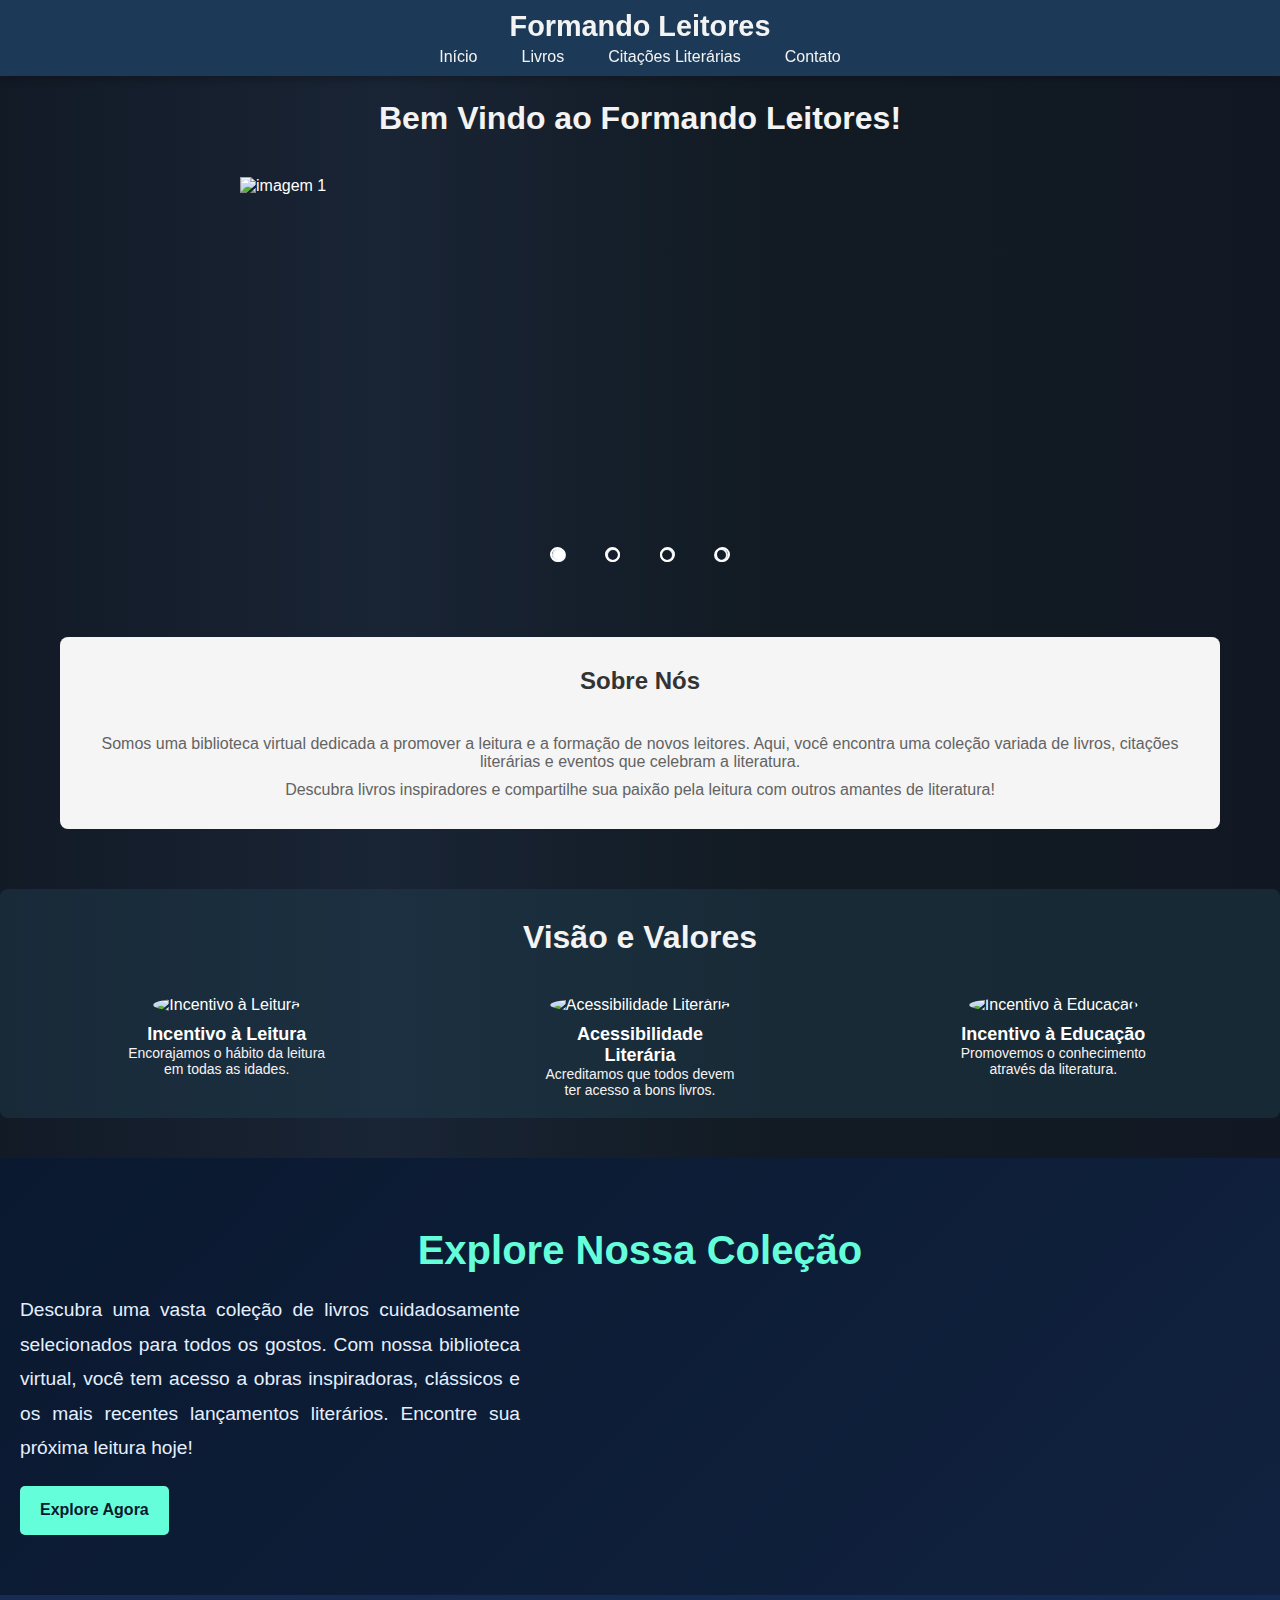
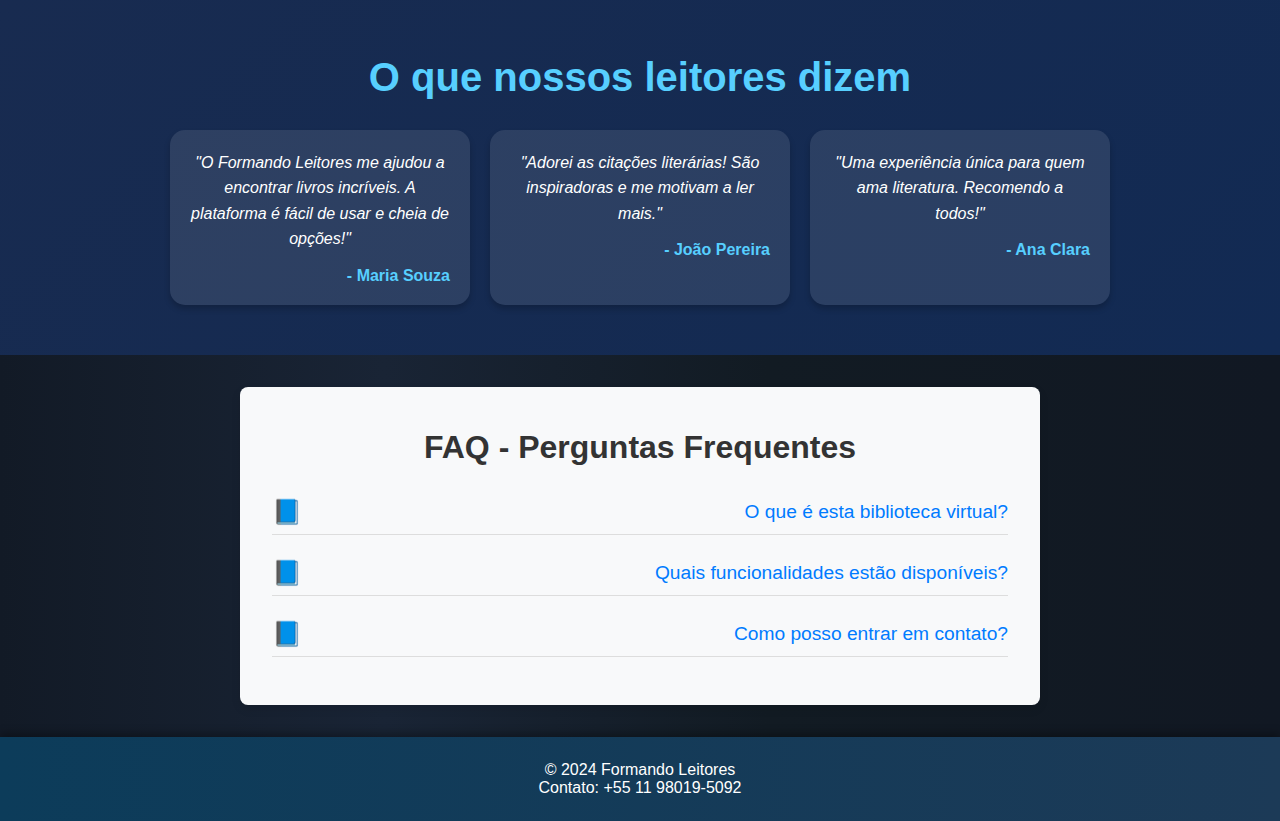
==== index.html @ 5ee4e40b "Add files via upload" ====
<!DOCTYPE html>
<html lang="pt-br">

<head>
    <meta charset="UTF-8">
    <meta name="viewport" content="width=device-width, initial-scale=1.0">
    <title>Formando Leitores - Página Inicial</title>
    <link rel="stylesheet" href="style.css">
</head>

<body>

    <header>

        <h1>Formando Leitores</h1>

        <nav>

            <ul>

                <li><a href="index.html">Início</a></li>
                <li><a href="livros.html">Livros</a></li>
                <li><a href="frases.html">Citações Literárias</a></li>
                <li><a href="contato.html">Contato</a></li>

            </ul>

        </nav>
        
    </header>

    <div class="main-content">
        <h2>Bem Vindo ao Formando Leitores!</h2>


    <div class="slider">
        <div class="slides">

            <input type="radio" name="radio-btn" id="radio1">
            <input type="radio" name="radio-btn" id="radio2">
            <input type="radio" name="radio-btn" id="radio3">
            <input type="radio" name="radio-btn" id="radio4">

            <div class="slide first">
                <img src="./img/Home.png" alt="imagem 1">
            </div>

            <div class="slide">
                <img src="./img/Livros.png" alt="imagem 2">
            </div>

            <div class="slide">
                <img src="./img/Citacoes.png" alt="imagem 3">
            </div>

            <div class="slide">
                <img src="./img/paisagem.png" alt="imagem 4">
            </div>

            <div class="navigation-auto">
                <div class="auto-btn1"></div>
                <div class="auto-btn2"></div>
                <div class="auto-btn3"></div>
                <div class="auto-btn4"></div>
            </div>

            <div class="manual-navigation">
                <label for="radio1" class="manual-btn"></label>
                <label for="radio2" class="manual-btn"></label>
                <label for="radio3" class="manual-btn"></label>
                <label for="radio4" class="manual-btn"></label>
            </div>
        </div>
    </div>

    <section id="sobre-nos">
        <h2>Sobre Nós</h2>
        <p>Somos uma biblioteca virtual dedicada a promover a leitura e a formação de novos leitores. Aqui, você encontra uma coleção variada de livros, citações literárias e eventos que celebram a literatura.</p>
        <p>Descubra livros inspiradores e compartilhe sua paixão pela leitura com outros amantes de literatura!</p>
    </section>

    <section id="valores">
        <h2>Visão e Valores</h2>
        <div class="valores-container">
            <div class="valor">
                <img src="./img/incentivo_leitura.png" alt="Incentivo à Leitura">
                <h3>Incentivo à Leitura</h3>
                <p>Encorajamos o hábito da leitura em todas as idades.</p>
            </div>
            <div class="valor">
                <img src="./img/acessibilidade_literaria.png" alt="Acessibilidade Literária">
                <h3>Acessibilidade Literária</h3>
                <p>Acreditamos que todos devem ter acesso a bons livros.</p>
            </div>
            <div class="valor">
                <img src="./img/incentivo_educacao.png" alt="Incentivo à Educação">
                <h3>Incentivo à Educação</h3>
                <p>Promovemos o conhecimento através da literatura.</p>
            </div>
        </div>
    </section>

    <section id="explore">
        <h2>Explore Nossa Coleção</h2>
        <div class="explore-content">
            <div class="explore-text">
                <p>Descubra uma vasta coleção de livros cuidadosamente selecionados para todos os gostos. Com nossa biblioteca virtual, você tem acesso a obras inspiradoras, clássicos e os mais recentes lançamentos literários. Encontre sua próxima leitura hoje!</p>
                <a href="livros.html" class="btn-explore">Explore Agora</a>
            </div>
            <div class="explore-image">
                <img src="./img/estante.png" alt="Estante de Livros">
            </div>
        </div>
    </section>

    <section id="depoimentos">
        <h2>O que nossos leitores dizem</h2>
        <div class="depoimentos-container">
            <div class="depoimento">
                <p>"O Formando Leitores me ajudou a encontrar livros incríveis. A plataforma é fácil de usar e cheia de opções!"</p>
                <h3>- Maria Souza</h3>
            </div>
            <div class="depoimento">
                <p>"Adorei as citações literárias! São inspiradoras e me motivam a ler mais."</p>
                <h3>- João Pereira</h3>
            </div>
            <div class="depoimento">
                <p>"Uma experiência única para quem ama literatura. Recomendo a todos!"</p>
                <h3>- Ana Clara</h3>
            </div>
        </div>
    </section>

    <section class="faq-section">
        <h2>FAQ - Perguntas Frequentes</h2>
        <div class="faq-item">
          <div class="faq-question">
            <span class="faq-icon">📘</span>
            <span>O que é esta biblioteca virtual?</span>
          </div>
          <div class="faq-answer">
            Esta biblioteca virtual permite que você explore e conheça novos livros online.
          </div>
        </div>
        <div class="faq-item">
          <div class="faq-question">
            <span class="faq-icon">📘</span>
            <span>Quais funcionalidades estão disponíveis?</span>
          </div>
          <div class="faq-answer">
            Atualmente, você pode navegar pelo catálogo e visualizar informações sobre os livros disponíveis.
          </div>
        </div>
        <div class="faq-item">
          <div class="faq-question">
            <span class="faq-icon">📘</span>
            <span>Como posso entrar em contato?</span>
          </div>
          <div class="faq-answer">
            Você pode entrar em contato por meio da seção "Contato" no site, ou enviar uma mensagem diretamente para o suporte.
          </div>
        </div>
      </section>
      
    
        <footer>
            <p>&copy; 2024 Formando Leitores</p>
            <p>Contato: +55 11 98019-5092</p>
        </footer>

        <script src="script.js"></script>
</body>

</html>
---- style.css ----
* {
    margin: 0;
    padding: 0;
    box-sizing: border-box;
}

body {
    margin: 0;
    padding: 0;
    width: 100%;
    min-height: 100vh;
    background-color: #1e2d3b;
    background: linear-gradient(to right, #121A26 0%, #192435 30%, #121B23 60%, #111823 100%);
    color: #fff;
    font-family: Arial, sans-serif;
}

.main-content {
    margin-top: 100px;
}


header {
    width: 100%;
    padding: 10px 0;
    background-color: #1c3a57;
    text-align: center;
    box-shadow: 0 4px 8px rgba(0, 0, 0, 0.2);
    position: fixed;
    top: 0;
    z-index: 1000;
}

header h1 {
    font-size: 1.8em;
    color: #f3f3f3;
}

nav {
    margin-top: 5px;
}

nav ul {
    list-style: none;
    display: flex;
    justify-content: center;
    gap: 20px;
}

nav ul li a {
    text-decoration: none;
    color: #f3f3f3;
    padding: 8px 12px;
    border-radius: 4px;
    transition: background-color 0.3s ease;
}

nav ul li a:hover {
    background-color: #20a6ff;
}

.main-content {
    margin-top: 100px;
}

h2 {
    text-align: center;
    font-size: 2em;
    margin-top: 10px;
    margin-bottom: 40px;
    color: #f3f3f3;
}

.slider {
    margin: 0 auto;
    width: 800px;
    height: 400px;
    overflow: hidden;
    position: relative;
}

.slides {
    width: 400%;
    height: 400px;
    display: flex;
}

.slides input {
    display: none;
}

.slide {
    width: 25%;
    position: relative;
    transition: 2s;
}

.slide img {
    width: 100%;
    height: 100%;
    object-fit: contain;
}

.manual-navigation {
    position: absolute;
    bottom: 15px;
    left: 50%;
    transform: translateX(-50%);
    display: flex;
    align-items: center;
    z-index: 2;
}

.manual-btn {
    border: 2px solid #ffffff;
    border-radius: 50%;
    width: 15px;
    height: 15px;
    background-color: #ffffff00;
    cursor: pointer;
    transition: background-color 0.3s;
}

.manual-btn:not(:last-child) {
    margin-right: 40px;
}

.manual-btn:hover {  
    background-color: #20a6ff;
}  

#radio1:checked ~ .first {
    margin-left: 0;
}

#radio2:checked ~ .first {
    margin-left: -25%;
}

#radio3:checked ~ .first {
    margin-left: -50%;
}

#radio4:checked ~ .first {
    margin-left: -75%;
}

.navigation-auto div{
    border: 2px solid #e9eff3;
    padding: 5px;
    border-radius: 10px;
    cursor: pointer;
    transition: 1s;
}

.navigation-auto {
    position: absolute;
    bottom: 15px;
    left: 50%;
    transform: translateX(-50%);
    display: flex;
    align-items: center;
    z-index: 2;
}

.navigation-auto div:not(:Last-child){
    margin-right: 40px;
}

#radio1:checked ~ .navigation-auto .auto-btn1{
    background-color: #fff;
}

#radio2:checked ~ .navigation-auto .auto-btn2{
    background-color: #fff;
}

#radio3:checked ~ .navigation-auto .auto-btn3{
    background-color: #fff;
}

#radio4:checked ~ .navigation-auto .auto-btn4{
    background-color: #fff;
}

#sobre-nos {
    text-align: center;
    margin: 60px;
    padding: 20px;
    background-color: #f5f5f5;
    border-radius: 8px;
    transition: transform 0.3s ease-in-out;
}

#sobre-nos h2 {
    font-size: 24px;
    color: #333;
}

#sobre-nos p {
    font-size: 16px;
    color: #636363;
    margin: 10px 0;
}

#valores {
    text-align: center;
    margin: 40px 0;
    padding: 20px;
    background-color: rgba(33, 65, 83, 0.411);
    border-radius: 8px;
    transition: transform 0.3s ease-in-out;
}

#sobre-nos:hover, #valores:hover {
    transform: scale(1.05);
}

.valores-container {
    display: flex;
    justify-content: space-around;
    margin-top: 20px;
}

.valor {
    text-align: center;
    width: 200px;
}

.valor img {
    width: 90px;
    height: 80px;
    object-fit: cover;
    border-radius: 50%; /* Para manter o formato circular */
    margin-bottom: 10px;
}


.valor h3 {
    font-size: 18px;
    color: #ffffff;
}

.valor p {
    font-size: 14px;
    color: #f8f2f2;
}

footer {
    background: linear-gradient(90deg, #0c3c5a, #1c3a57);
    color: #fff;
    text-align: center;
    padding: 1.5em 0;
    box-shadow: 0 -4px 8px rgba(0, 0, 0, 0.3);
}

@keyframes fadeIn {
    0% { opacity: 0; transform: translateY(20px); }
    100% { opacity: 1; transform: translateY(0); }
}

h1, h2, p {
    animation: fadeIn 1s ease-out;
}

#explore {
    padding: 60px 20px;
    background: linear-gradient(135deg, #0a192f, #112240);
    color: #e4f0ff;
}

#explore h2 {
    font-size: 2.5rem;
    text-align: center;
    margin-bottom: 20px;
    color: #64ffda;
}

.explore-content {
    display: flex;
    flex-wrap: wrap;
    align-items: center;
    justify-content: center;
    gap: 20px;
}

.explore-text {
    flex: 1 1 40%;
    max-width: 500px;
    text-align: justify;
    font-size: 1.2rem;
    line-height: 1.8;
}

.explore-image {
    flex: 1 1 50%;
    text-align: right;
}

.explore-image img {
    max-width: 50%;
    height: auto;
    border-radius: 10px;
    box-shadow: 0 4px 15px rgba(0, 0, 0, 0.6);
    margin: 0 auto;
    display: block;

    /* Adicionando animação */
    opacity: 0;
    transform: scale(0.95);
    animation: fadeInZoom 1s ease-out forwards;
}

/* Definição da animação */
@keyframes fadeInZoom {
    0% {
        opacity: 0;
        transform: scale(0.95); /* Ligeiramente menor */
    }
    100% {
        opacity: 1;
        transform: scale(1); /* Tamanho normal */
    }
}

.btn-explore {
    display: inline-block;
    margin-top: 20px;
    padding: 10px 20px;
    font-size: 1rem;
    font-weight: bold;
    color: #0a192f;
    background-color: #64ffda;
    border: none;
    border-radius: 5px;
    text-decoration: none;
    transition: all 0.3s ease;
}

.btn-explore:hover {
    background-color: #52e0c4;
    color: #0a192f;
    box-shadow: 0 4px 15px rgba(100, 255, 218, 0.5);
}


#depoimentos {
    background: linear-gradient(135deg, #182b50, #122a53);
    color: #ffffff;
    padding: 50px 20px;
    text-align: center;
}

#depoimentos h2 {
    font-size: 2.5rem;
    margin-bottom: 30px;
    color: #57cfff;
}

.depoimentos-container {
    display: flex;
    justify-content: center;
    gap: 20px;
    flex-wrap: wrap;
}

.depoimento {
    background: rgba(255, 255, 255, 0.1);
    padding: 20px;
    border-radius: 15px;
    box-shadow: 0 4px 6px rgba(0, 0, 0, 0.2);
    max-width: 300px;
    flex: 1 1 calc(33% - 20px);
    font-family: 'Arial', sans-serif;
}

.depoimento p {
    font-size: 1rem;
    font-style: italic;
    line-height: 1.6;
    margin-bottom: 15px;
}

.depoimento h3 {
    font-size: 1rem;
    font-weight: bold;
    color: #57cfff;
    text-align: right;
}

.faq-section {
    padding: 2rem;
    background-color: #f8f9fa;
    border-radius: 8px;
    max-width: 800px;
    margin: 2rem auto;
    box-shadow: 0 4px 10px rgba(0, 0, 0, 0.1);
}
  
.faq-section h2 {
    text-align: center;
    font-size: 2rem;
    color: #333;
    margin-bottom: 1.5rem;
}
  
.faq-item {
    margin-bottom: 1rem;
    border-bottom: 1px solid #ddd;
    padding: 0.5rem 0;
    cursor: pointer;
    transition: background-color 0.3s ease;
}
  
.faq-item:hover {
    background-color: #e9ecef;
}
  
.faq-question {
    display: flex;
    align-items: center;
    justify-content: space-between;
    font-size: 1.2rem;
    color: #007bff;
}
  
.faq-icon {
    font-size: 1.5rem;
    margin-right: 0.5rem;
}
  
.faq-answer {
    display: none;
    margin-top: 0.5rem;
    color: #555;
    font-size: 1rem;
    line-height: 1.6;
    animation: fadeIn 0.3s ease;
}
  
@keyframes fadeIn {
    from {
    opacity: 0;
    }
    to {
    opacity: 1;
}
}
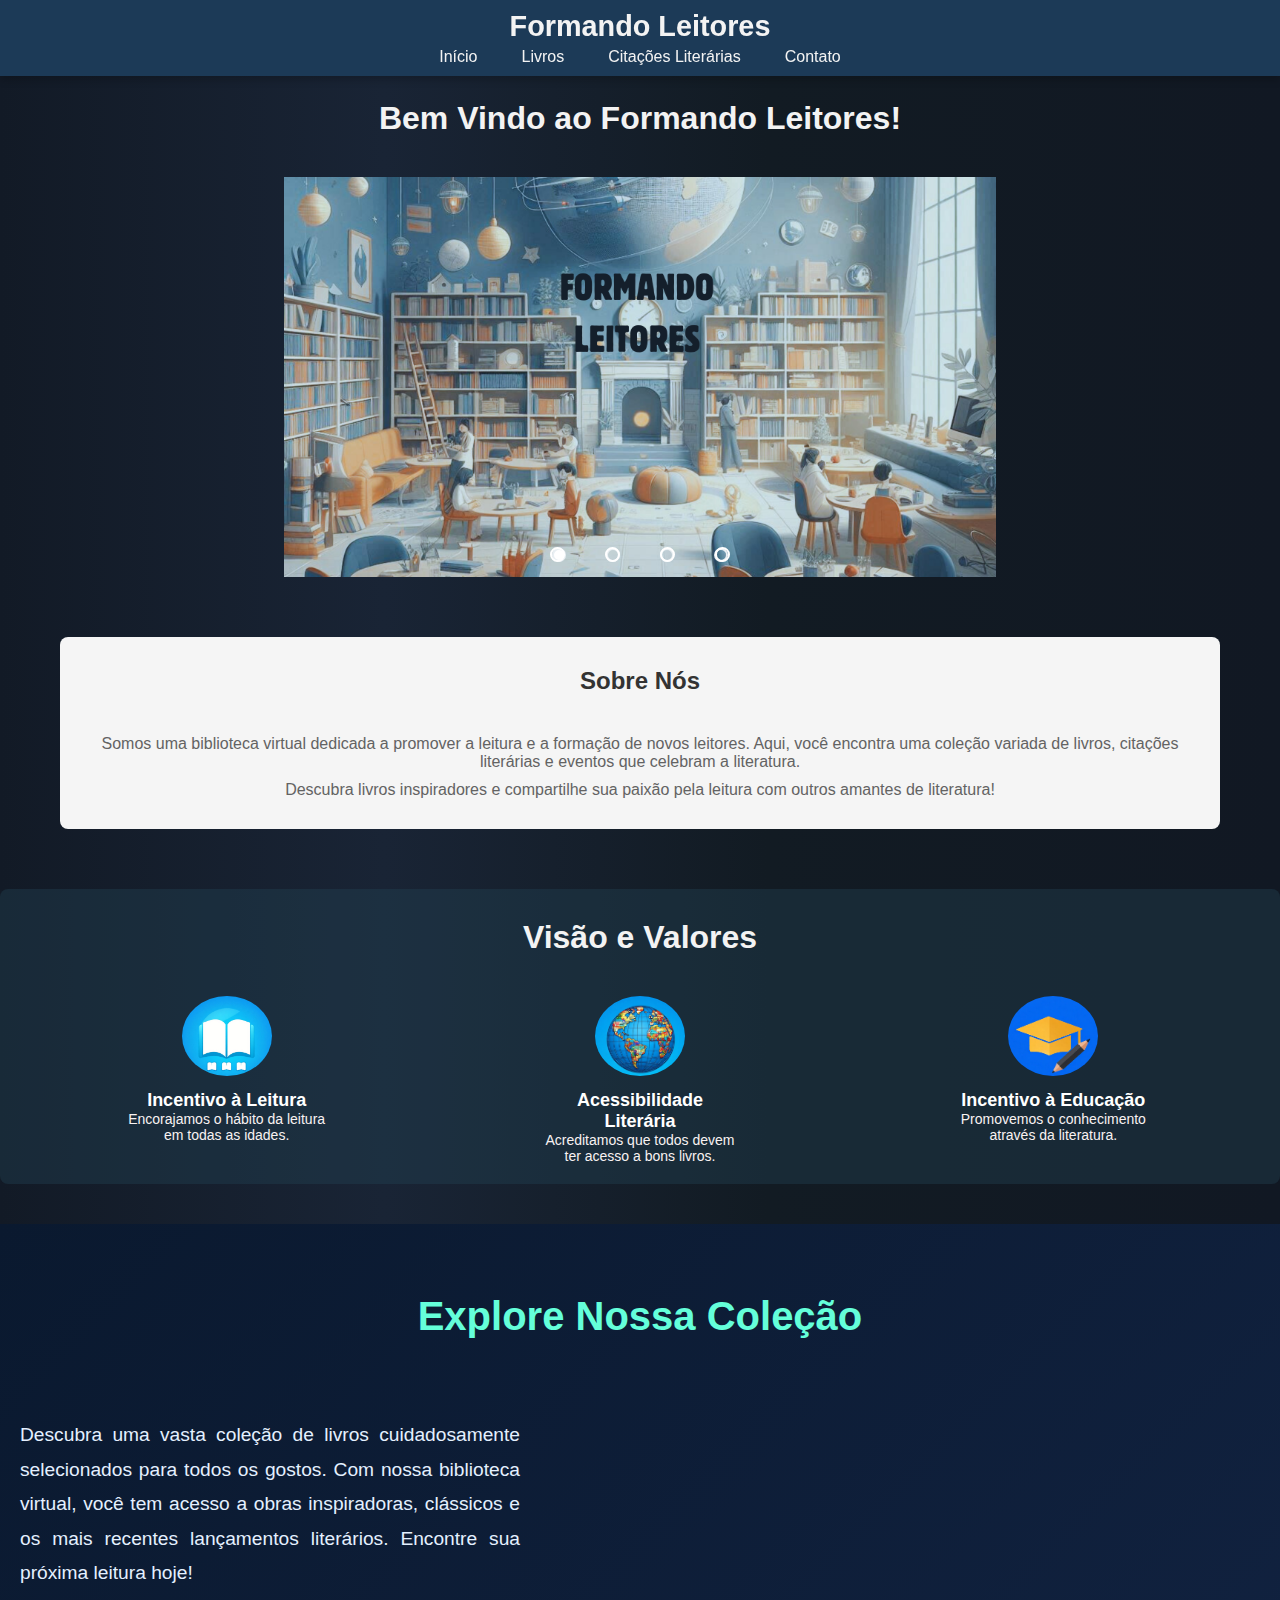
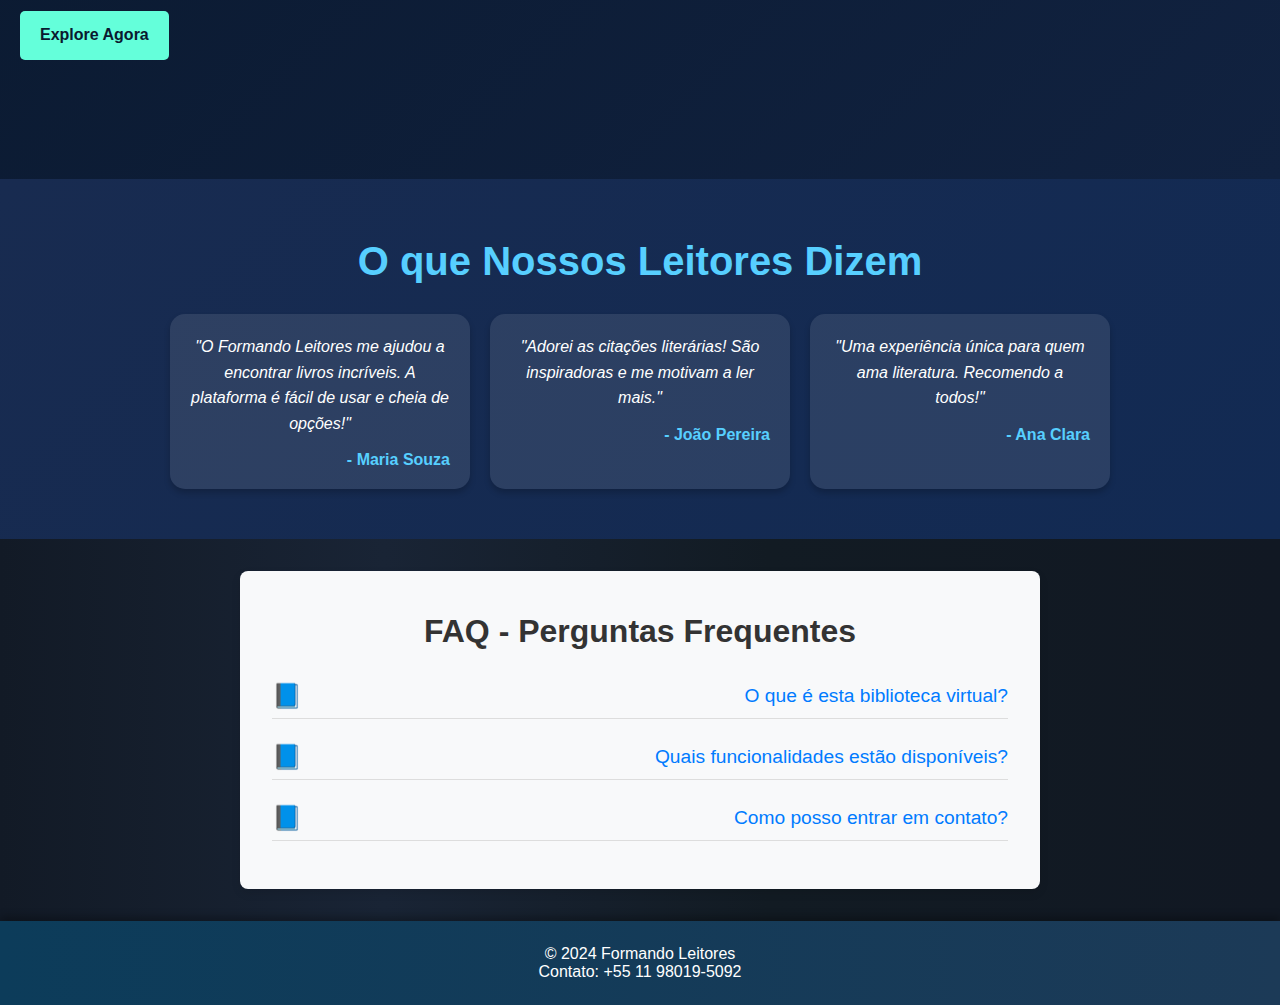
==== commit efff82ae: "Update index.html" ====
--- a/index.html
+++ b/index.html
@@ -114,7 +114,7 @@
     </section>
 
     <section id="depoimentos">
-        <h2>O que nossos leitores dizem</h2>
+        <h2>O que Nossos Leitores Dizem</h2>
         <div class="depoimentos-container">
             <div class="depoimento">
                 <p>"O Formando Leitores me ajudou a encontrar livros incríveis. A plataforma é fácil de usar e cheia de opções!"</p>
@@ -171,4 +171,4 @@
         <script src="script.js"></script>
 </body>
 
-</html>+</html>
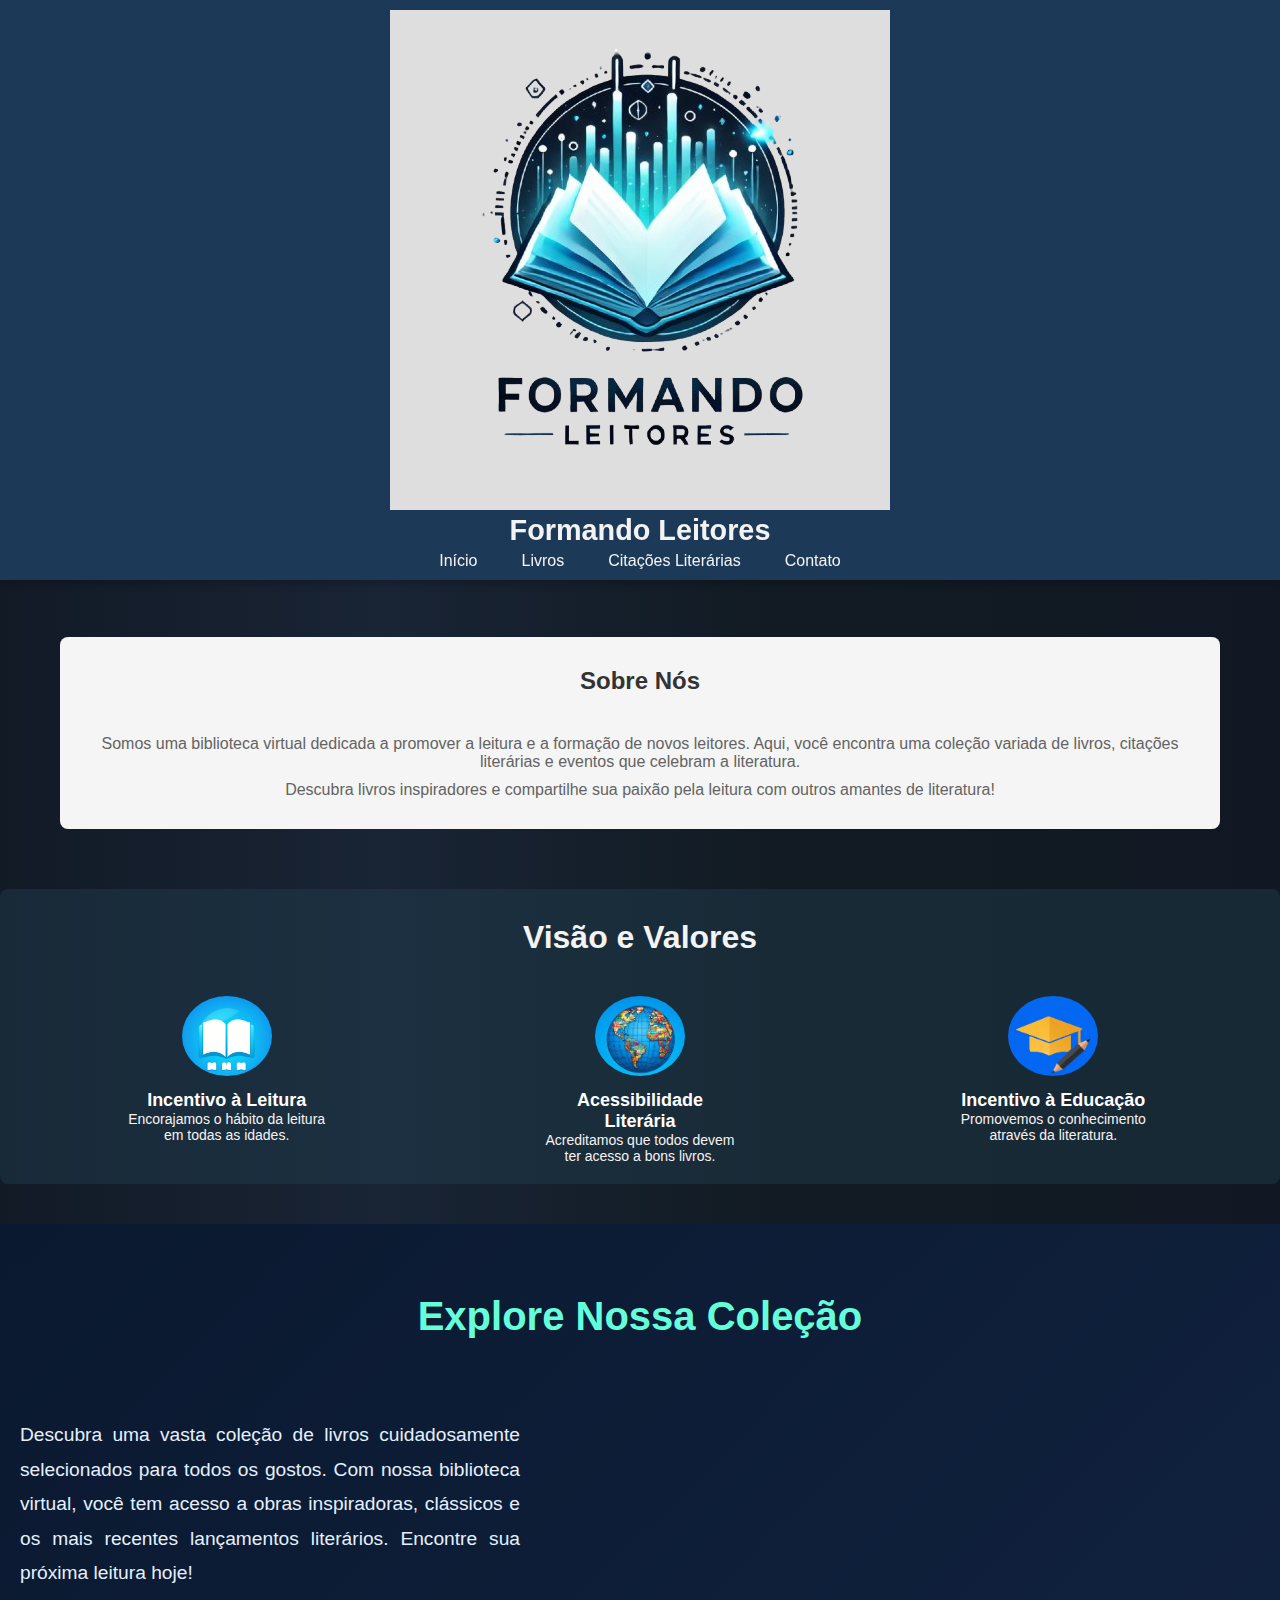
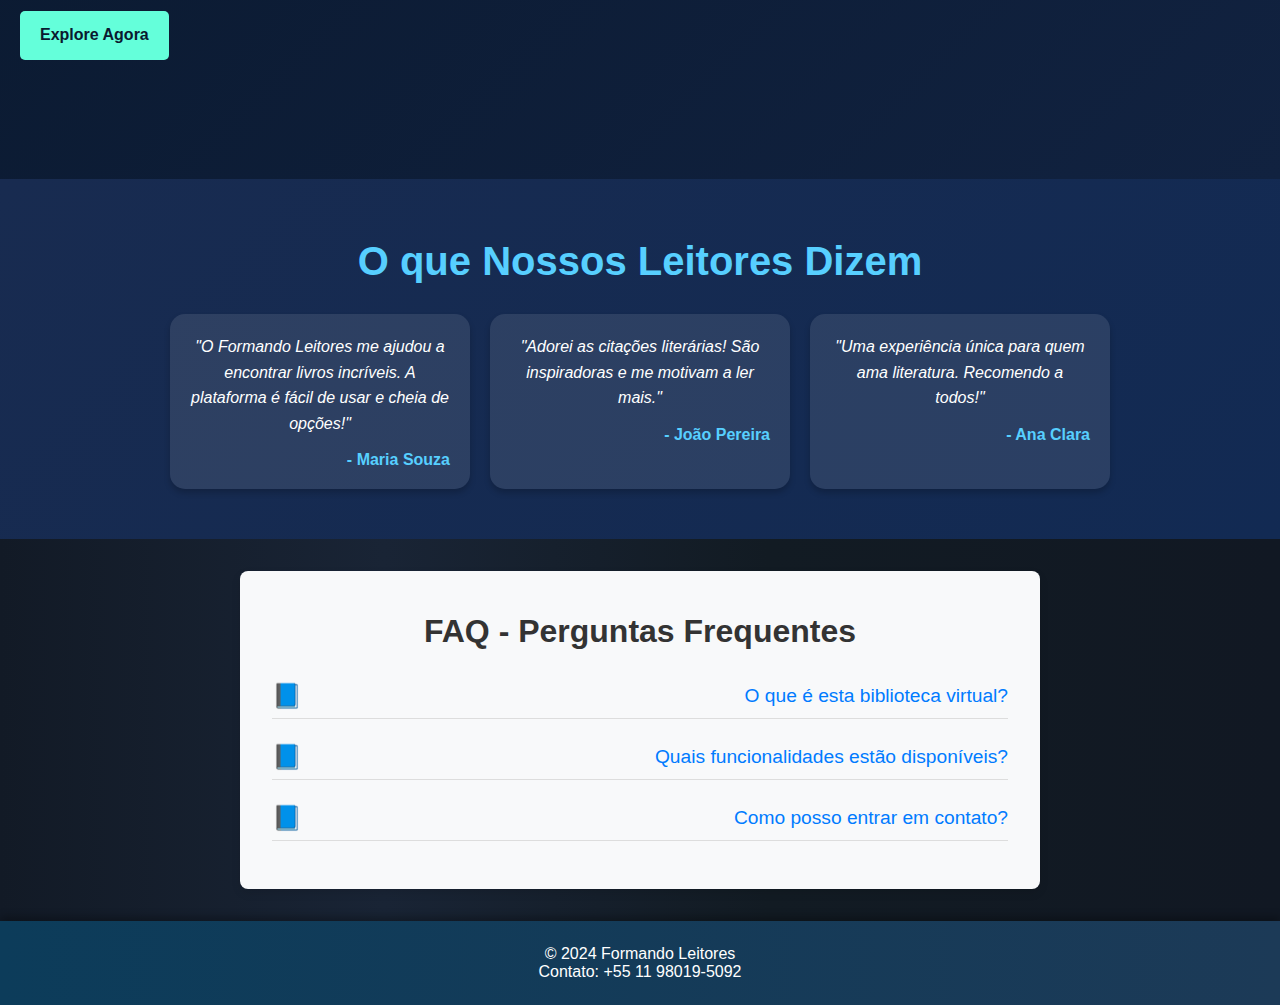
==== commit c33e1047: "Update index.html" ====
--- a/index.html
+++ b/index.html
@@ -6,12 +6,15 @@
     <meta name="viewport" content="width=device-width, initial-scale=1.0">
     <title>Formando Leitores - Página Inicial</title>
     <link rel="stylesheet" href="style.css">
+    <link rel="website icon" type="png" href="./img/logo.png">
 </head>
 
 <body>
 
     <header>
-
+        <div class="logo">
+            <img src="./img/logo.png" alt="Logotipo Formando Leitores">
+        </div>
         <h1>Formando Leitores</h1>
 
         <nav>
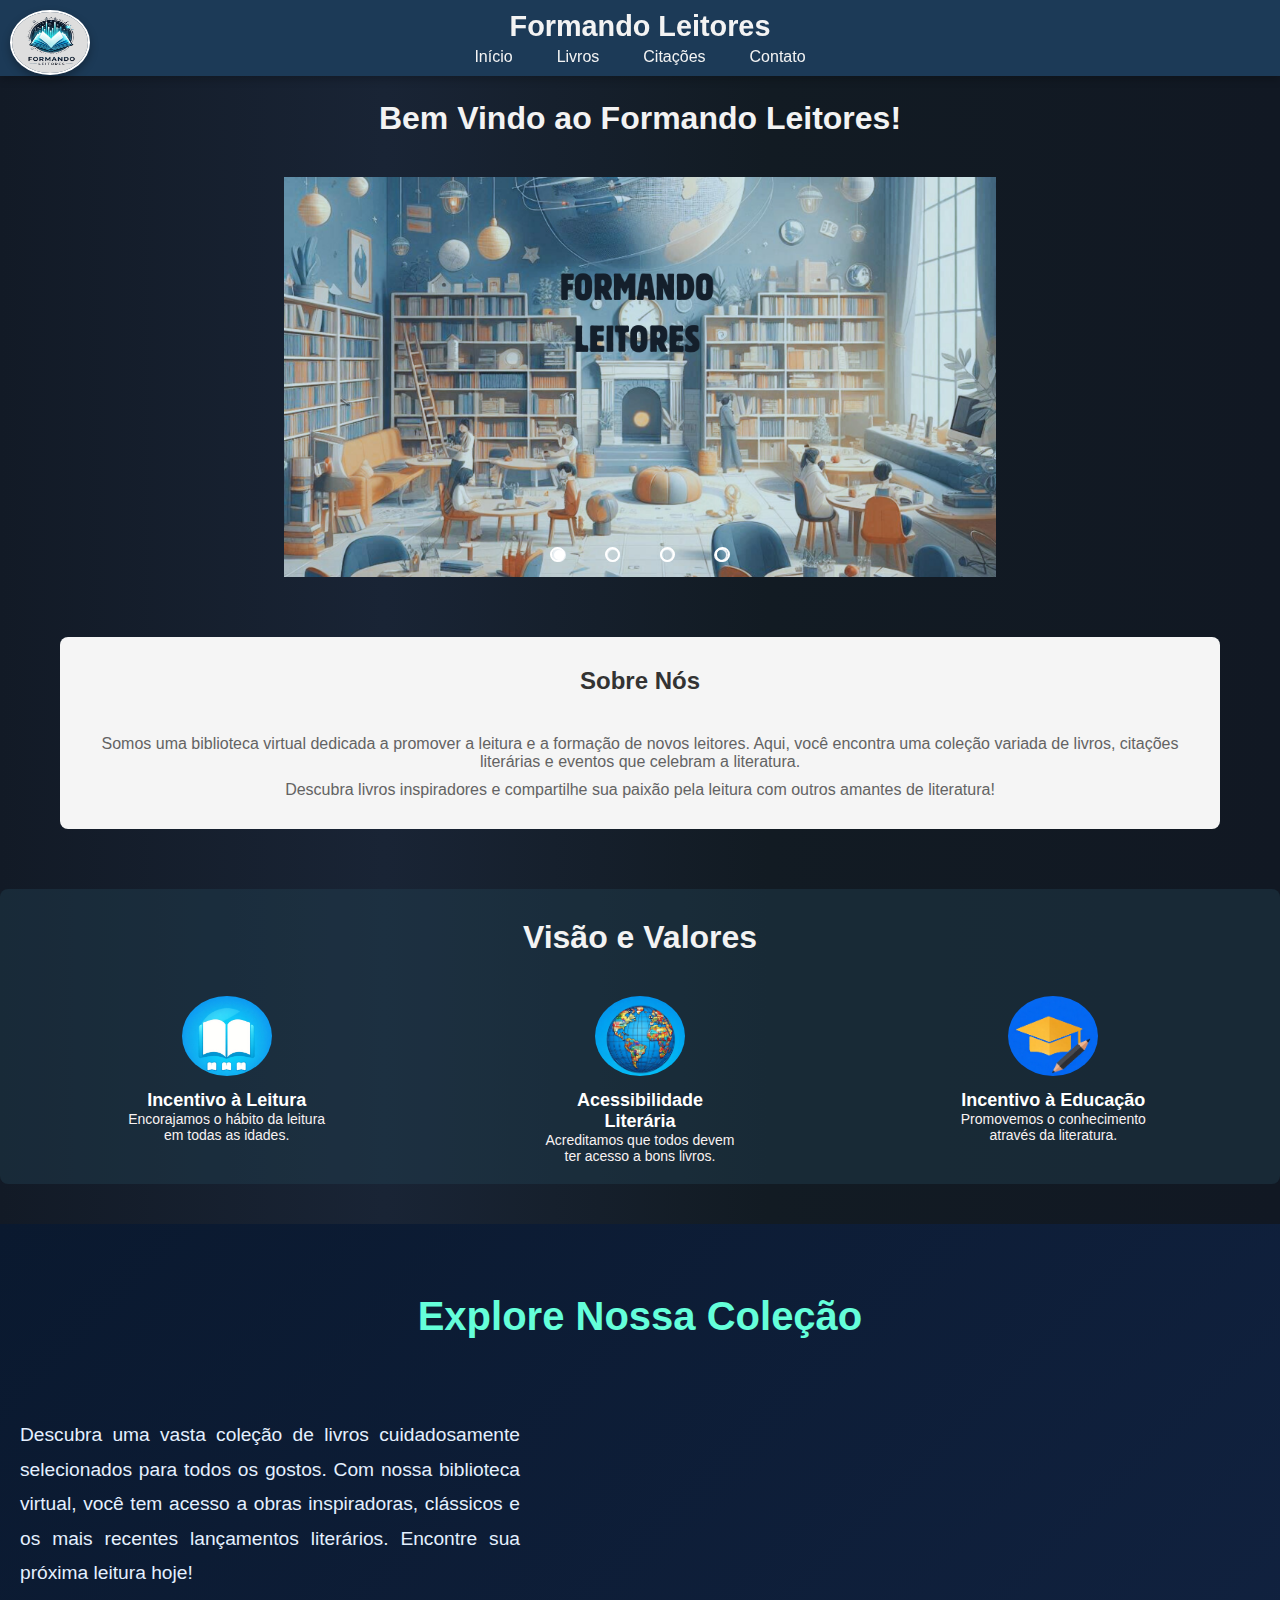
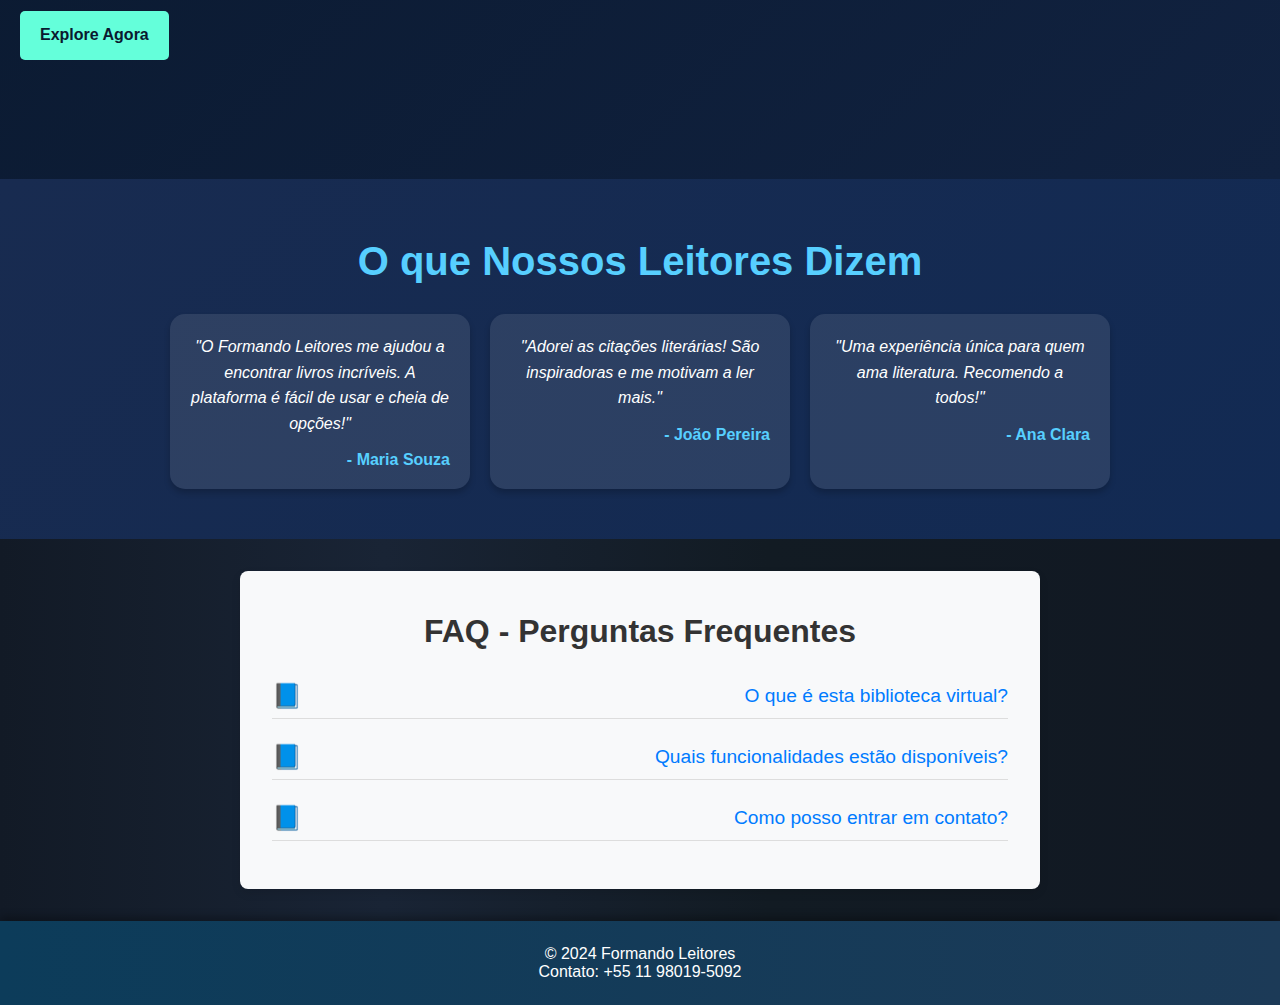
==== commit cd212dd9: "Update index.html" ====
--- a/index.html
+++ b/index.html
@@ -23,7 +23,7 @@
 
                 <li><a href="index.html">Início</a></li>
                 <li><a href="livros.html">Livros</a></li>
-                <li><a href="frases.html">Citações Literárias</a></li>
+                <li><a href="frases.html">Citações</a></li>
                 <li><a href="contato.html">Contato</a></li>
 
             </ul>
--- a/style.css
+++ b/style.css
@@ -447,4 +447,17 @@
 }
 }
 
-
+.logo {
+    position: absolute;
+    top: 10px;
+    left: 10px;
+    z-index: 1010;
+}
+
+.logo img {
+    width: 80px;
+    height: 65px;
+    border-radius: 50%;
+    border: 2px solid #ffffff;
+    box-shadow: 0 4px 8px rgba(0, 0, 0, 0.3);
+}
